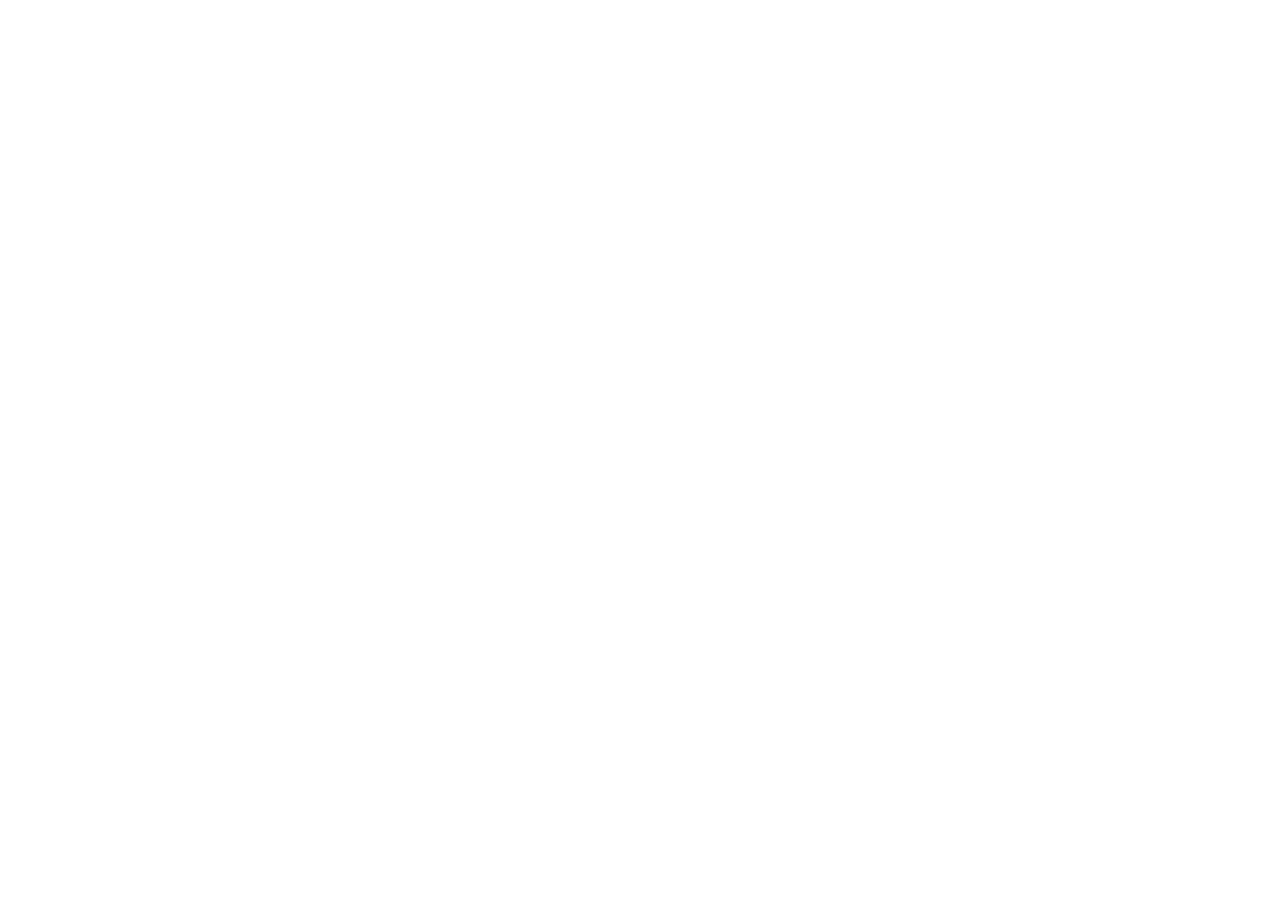
==== about.html @ f4818ea6 "create About Page" ====
<!DOCTYPE html>
<html lang="en">
  <head>
    <meta charset="UTF-8" />
    <meta name="viewport" content="width=device-width, initial-scale=1.0" />
    <title>About</title>
  </head>
  <body></body>
</html>
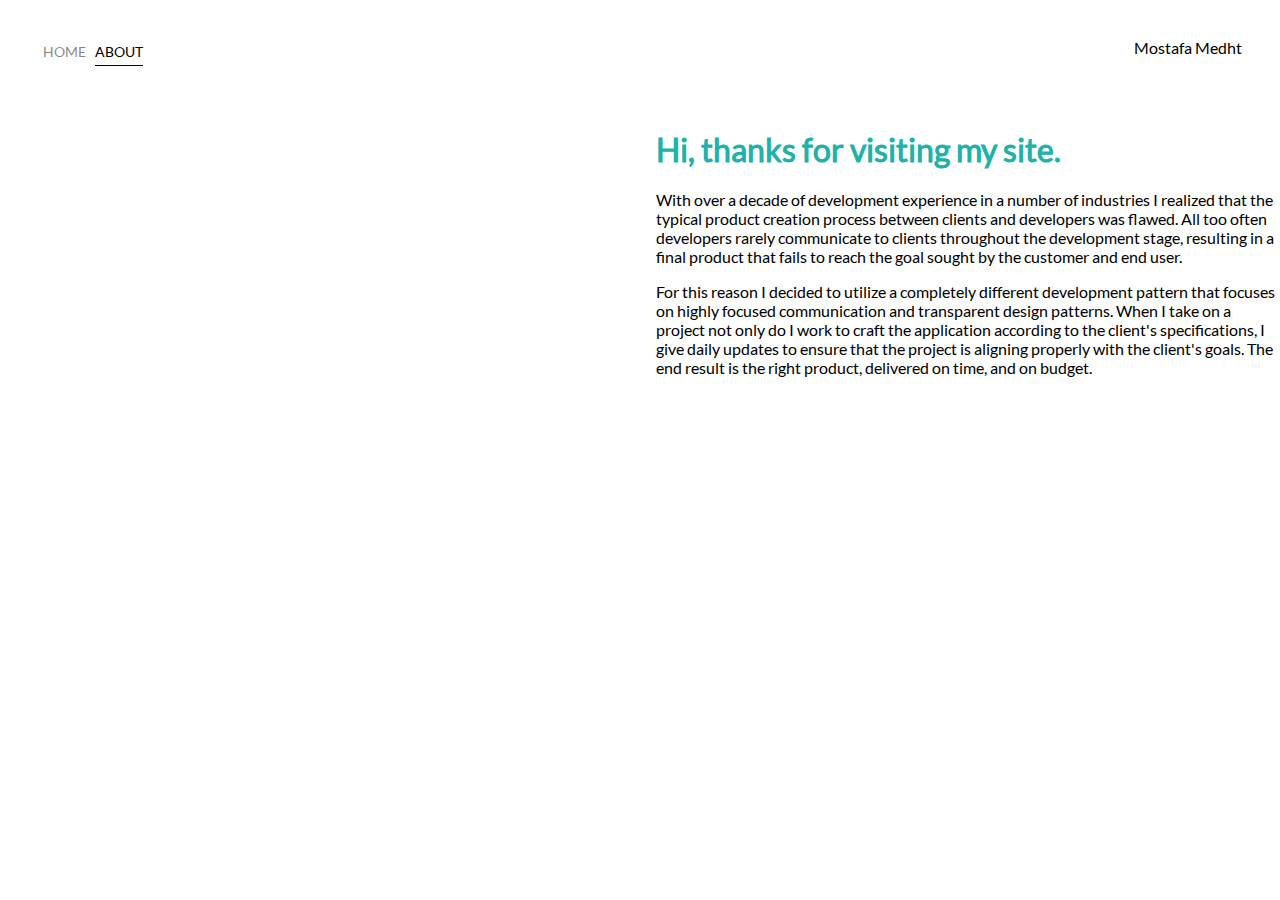
==== commit aa172d2d: "create About page" ====
--- a/about.html
+++ b/about.html
@@ -3,7 +3,55 @@
   <head>
     <meta charset="UTF-8" />
     <meta name="viewport" content="width=device-width, initial-scale=1.0" />
+    <link rel="stylesheet" href="/css/style.css" />
     <title>About</title>
   </head>
-  <body></body>
+  <body>
+    <div class="container">
+      <!-- Nav Bar -->
+      <div class="nav-wrapper">
+        <div class="left-side">
+          <div class="nav-link-wrapper">
+            <a href="/index.html">Home</a>
+          </div>
+          <div class="nav-link-wrapper active-nav-link">
+            <a href="/about.html">About</a>
+          </div>
+        </div>
+        <div class="right-side">
+          <div class="brand">
+            <div>Mostafa Medht</div>
+          </div>
+        </div>
+      </div>
+      <div class="content-wrapper">
+        <div class="two-colume-wrapper">
+          <div class="profile-image-wrapper">
+            <img src="/img/profile.JPG" alt="" />
+          </div>
+          <div class="profile-content-wrapper">
+            <h1>Hi, thanks for visiting my site.</h1>
+            <p>
+              With over a decade of development experience in a number of
+              industries I realized that the typical product creation process
+              between clients and developers was flawed. All too often
+              developers rarely communicate to clients throughout the
+              development stage, resulting in a final product that fails to
+              reach the goal sought by the customer and end user.
+            </p>
+
+            <p>
+              For this reason I decided to utilize a completely different
+              development pattern that focuses on highly focused communication
+              and transparent design patterns. When I take on a project not only
+              do I work to craft the application according to the client's
+              specifications, I give daily updates to ensure that the project is
+              aligning properly with the client's goals. The end result is the
+              right product, delivered on time, and on budget.
+            </p>
+          </div>
+        </div>
+      </div>
+    </div>
+  </body>
 </html>
--- a/css/style.css
+++ b/css/style.css
@@ -0,0 +1,133 @@
+@font-face {
+  src: url("../webfonts/Lato-Regular.ttf");
+  font-family: lato;
+}
+/* Master Style */
+body {
+  margin: 0px;
+  font-family: lato;
+}
+
+.container {
+  display: grid;
+  grid-template-columns: 1fr;
+}
+
+.nav-wrapper {
+  display: flex;
+  justify-content: space-between;
+  padding: 38px;
+}
+
+.left-side {
+  display: flex;
+}
+
+.nav-wrapper > .left-side > div {
+  margin: 5%;
+  font-size: 0.9rem;
+  text-transform: uppercase;
+}
+
+.nav-link-wrapper {
+  height: 22px;
+  border-bottom: 1px solid transparent;
+  transition: border-bottom 0.5s;
+}
+
+.nav-link-wrapper a {
+  color: #8a8a8a;
+  text-decoration: none;
+  transition: color 0.5s;
+}
+
+.nav-link-wrapper:hover {
+  border-bottom: 1px solid black;
+}
+
+.nav-link-wrapper a:hover {
+  color: black;
+}
+
+.active-nav-link {
+  border-bottom: 1px solid black;
+}
+
+.active-nav-link a {
+  color: black;
+}
+
+/* Portfolio Styles */
+.portfoilo-items-wrapper {
+  display: grid;
+  grid-template-columns: repeat(3, 1fr);
+}
+
+.portfoilo-item-wrapper {
+  position: relative;
+}
+
+.portfoilo-img-bg {
+  height: 350px;
+  width: 100%;
+  background-size: cover;
+  background-position: center;
+  background-repeat: no-repeat;
+}
+
+.img-text-wrapper {
+  position: absolute;
+  top: 0;
+  display: flex;
+  flex-direction: column;
+  justify-content: center;
+  text-align: center;
+  height: 100%;
+  align-items: center;
+  padding-left: 100px;
+  padding-right: 100px;
+}
+
+.logo-wrapper img {
+  width: 50%;
+  margin-bottom: 20px;
+}
+
+.img-text-wrapper .subtitle {
+  transition: 1s;
+  font-weight: 600;
+  color: transparent;
+}
+
+.img-text-wrapper:hover .subtitle {
+  font-weight: 600;
+  color: lightseagreen;
+}
+
+.img-darken {
+  transition: 1s;
+  filter: brightness(10%);
+}
+
+/* About Page */
+.two-colume-wrapper {
+  display: grid;
+  grid-template-columns: repeat(2, 1fr);
+  grid-gap: 2rem;
+}
+
+.profile-image-wrapper {
+  justify-content: center;
+  align-items: center;
+  text-align: center;
+  width: 100%;
+  height: 100%;
+}
+
+.profile-image-wrapper img {
+  width: 90%;
+}
+
+.profile-content-wrapper h1 {
+  color: lightseagreen;
+}
